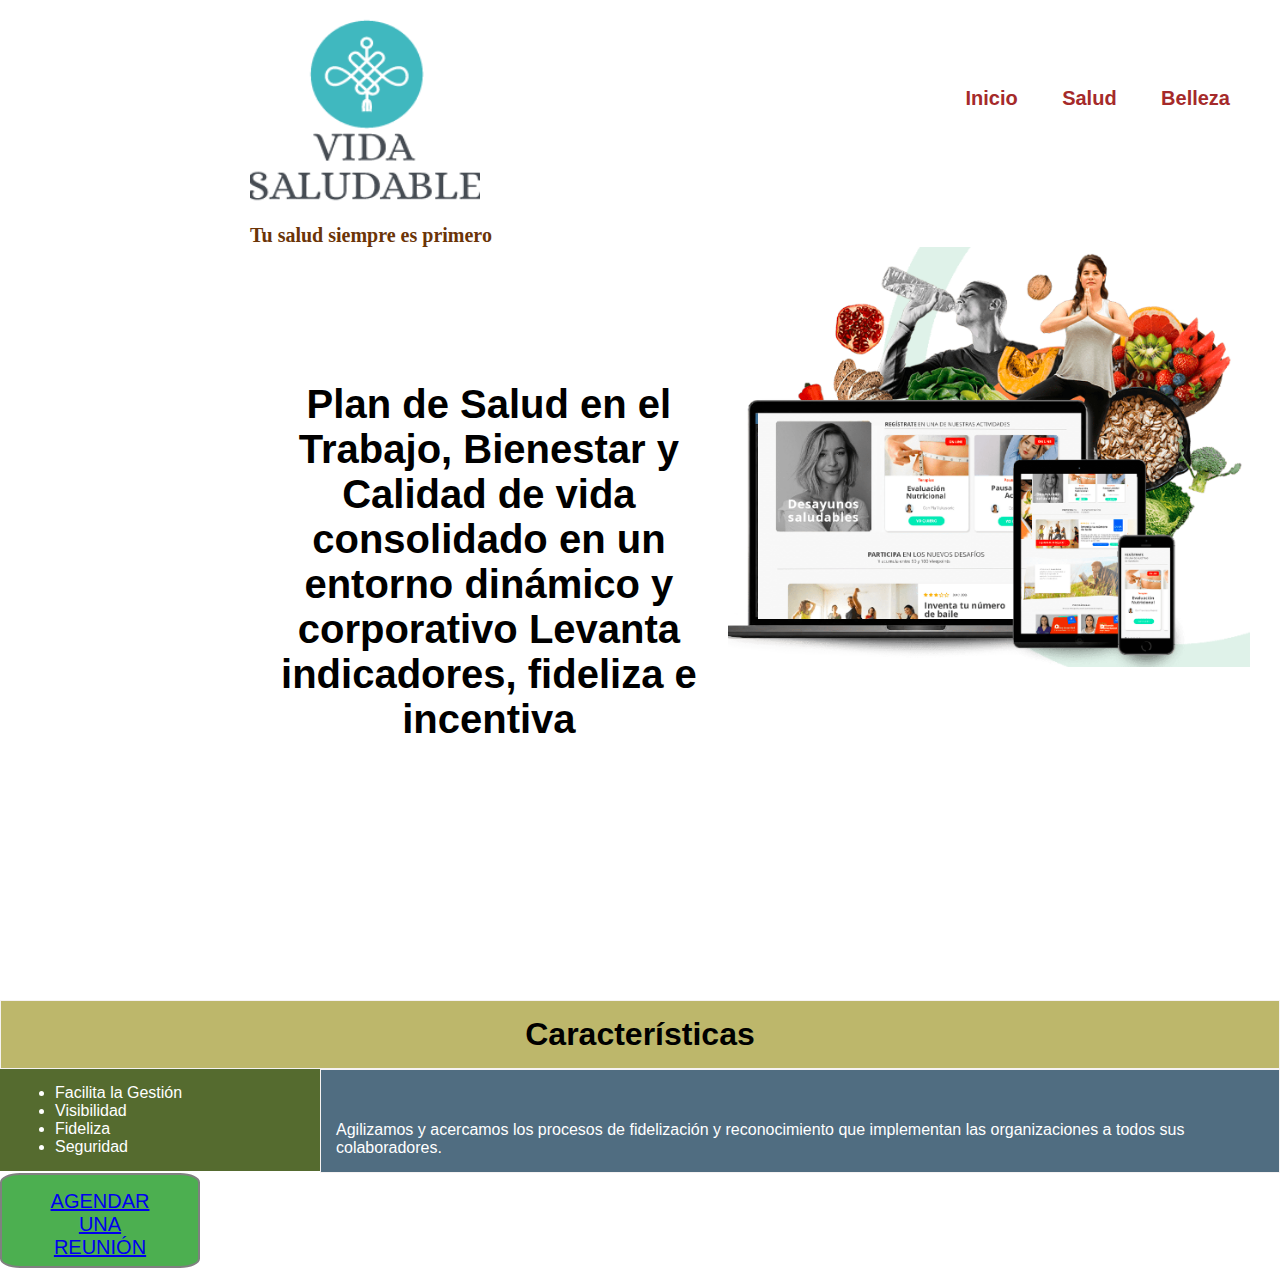
==== index.html @ b33436d8 "Parcial creación" ====
<!DOCTYPE html>
<html lang="es">
    <head>
         <meta charset="utf-8">
         <title> Vida SALUDABLE
        </title>
        <link type="text/css" rel="stylesheet" href="estilosps.css">  
        <script src="main.js"></script>
    </head>
    <body>
        <header>
           <div id="principal">
             <div id="caja2">
                <img src="logovs.png"alt="logos" class="imgredonda" style="width:230px;
                    height:220px;
                    border:0px solid #afaaaa;">
                    <nav>
                        <a href="PortalSaludable.html">Inicio</a>
                        <a href="salud.html">Salud</a>
                        <a href="Belleza.html">Belleza</a>
                    </nav>
                    <p></p>
                <div id="caja1"
                 <p> Tu salud siempre es primero </p>
                 <div id="caja3">
                    <h1><br><br><br> Plan de Salud en el Trabajo, Bienestar y Calidad de vida consolidado en un entorno dinámico y corporativo
                    Levanta indicadores, fideliza e incentiva</h1>
                    <img src="Buenoshabitos.png" alt="habitos" class="imgredonda" style="width:530px;
                        height:420px;
                        border:0px solid #afaaaa;">        
                 </div>  
            
        </header>      
        <body>     

              <div class="header">
                <h1>Características</h1>
                </div>
                
                <div class="menu">
                <ul>
                <li>Facilita la Gestión</li>
                <li>Visibilidad</li>
                <li>Fideliza</li>
                <li>Seguridad</li>
                </ul>
                </div>
                
                <div class="main">
                <h1></h1>
                <br><br><p>Agilizamos y acercamos los procesos de fidelización y reconocimiento que implementan las organizaciones a todos sus colaboradores.</p>
                </div>



            <div class="btn"  
                    
                <button class="btn"><a href="AgendarReunion.html">AGENDAR UNA REUNIÓN </a></button>
            </div>  
    </body>
    </html>
---- estilosps.css ----
*  { font-family: arial; margin: 0}
h1 { text-align: center; }
body > p  { text-align: justify; margin: 0 10px; }
#principal { width: 1000px; height: 1000px; background-color:white; margin-right: 250px; margin-left: 250px;}
#caja1 {font-size: 20px;color: rgb(107, 52, 7);font-family: fantasy;font-weight: bold; float: left;}
Header.logo{
    color: bisque;
    font-size: 50px;
    line-height: 200px;
    float: left;
}
header nav {
    float: right;
    line-height: 200px;
}
header nav a {
    display: inline-block;
    color: brown;
    text-decoration: none;
    padding: 10px 20px;
    line-height: normal;
    font-size: 20px;
    font-weight: bold;
    }
header nav a :hover{
    background-color: chocolate;
    border-radius: 50px;
}
#caja3 {font-size: 20px;color: black; font-weight: bold; top: 120px;right: 220px;
display: flex;
justify-content: left;}
.main{
width: 75%;
float: left;
padding: 15px;
border: 1px solid red;
}
.btn {
    background-color: #4CAF50; 
    border: 2px solid gray;
    color: rgb(241, 234, 234);
    padding: 15px 32px;
    text-align: center;
    font-family:'Trebuchet MS', 'Lucida Sans Unicode', 'Lucida Grande', 'Lucida Sans', Arial, sans-serif;
    text-decoration:none;
    display:inline-block;
    margin-right: auto;
    margin-left: auto;
    font-size: 20px;
    width: 200px;
    height: 95px;
    border-radius: 10%;
    }

.button1 {
    box-shadow: 0 8px 16px 0 rgba(0,0,0,0.2), 0 6px 20px 0 rgba(0,0,0,0.19);
}
 
.flex-container {
    display: -webkit-flex;
    display: flex;
    -webkit-justify-content: space-between;
    justify-content: space-between;
    width: 400px;
    height: 250px;
    background-color: lightgrey;
}

.flex-item {
    background-color: cornflowerblue;
    width: 100px;
    height: 100px;
    margin: 10px;
}
* {
    box-sizing: border-box;
}
.header {
    border: 1px solid rgb(245, 242, 242);
    padding: 15px;
    background-color: darkkhaki;
}
.menu {
    width: 25%;
    float: left;
    padding: 15px;
    color: white;
    background-color: darkolivegreen;
}
.main {
    width: 75%;
    float: left;
    padding: 15px;
    border: 1px solid rgb(245, 242, 242);
    color: white;
    background-color: #506d81;
}
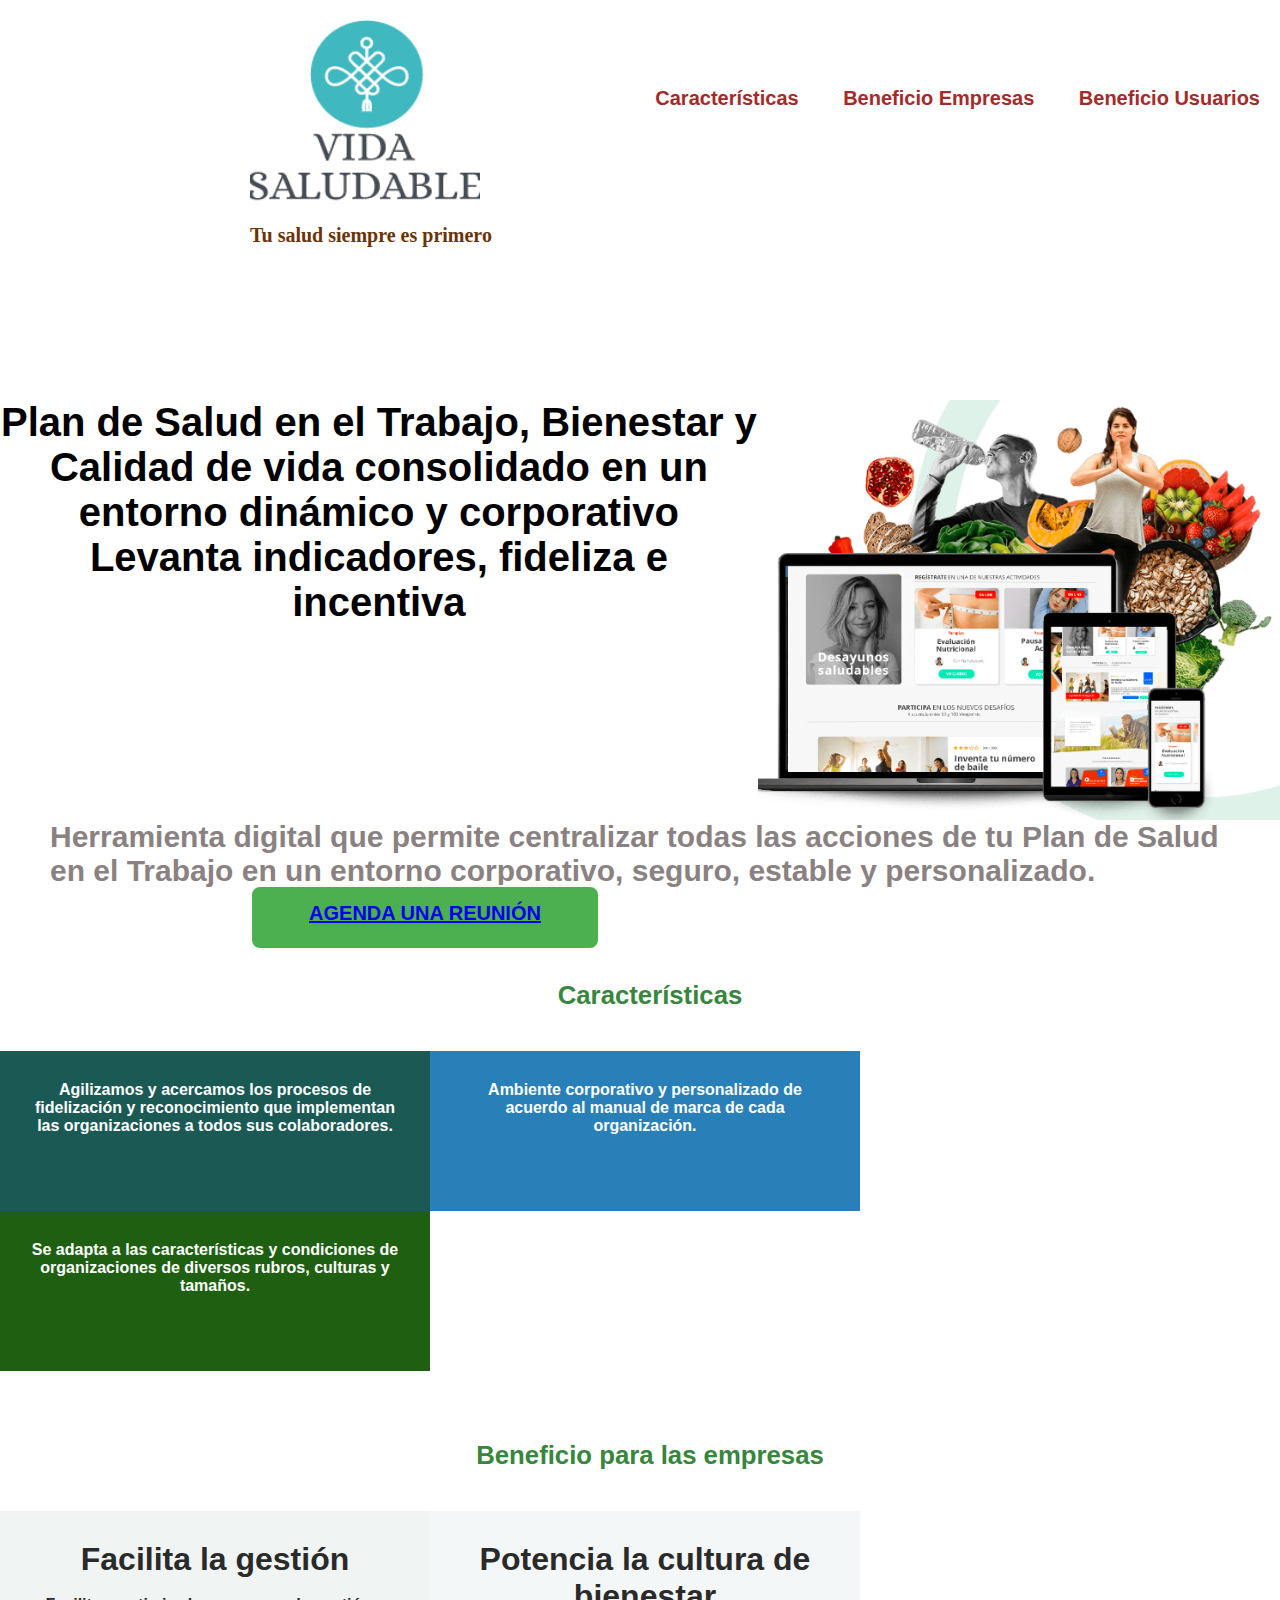
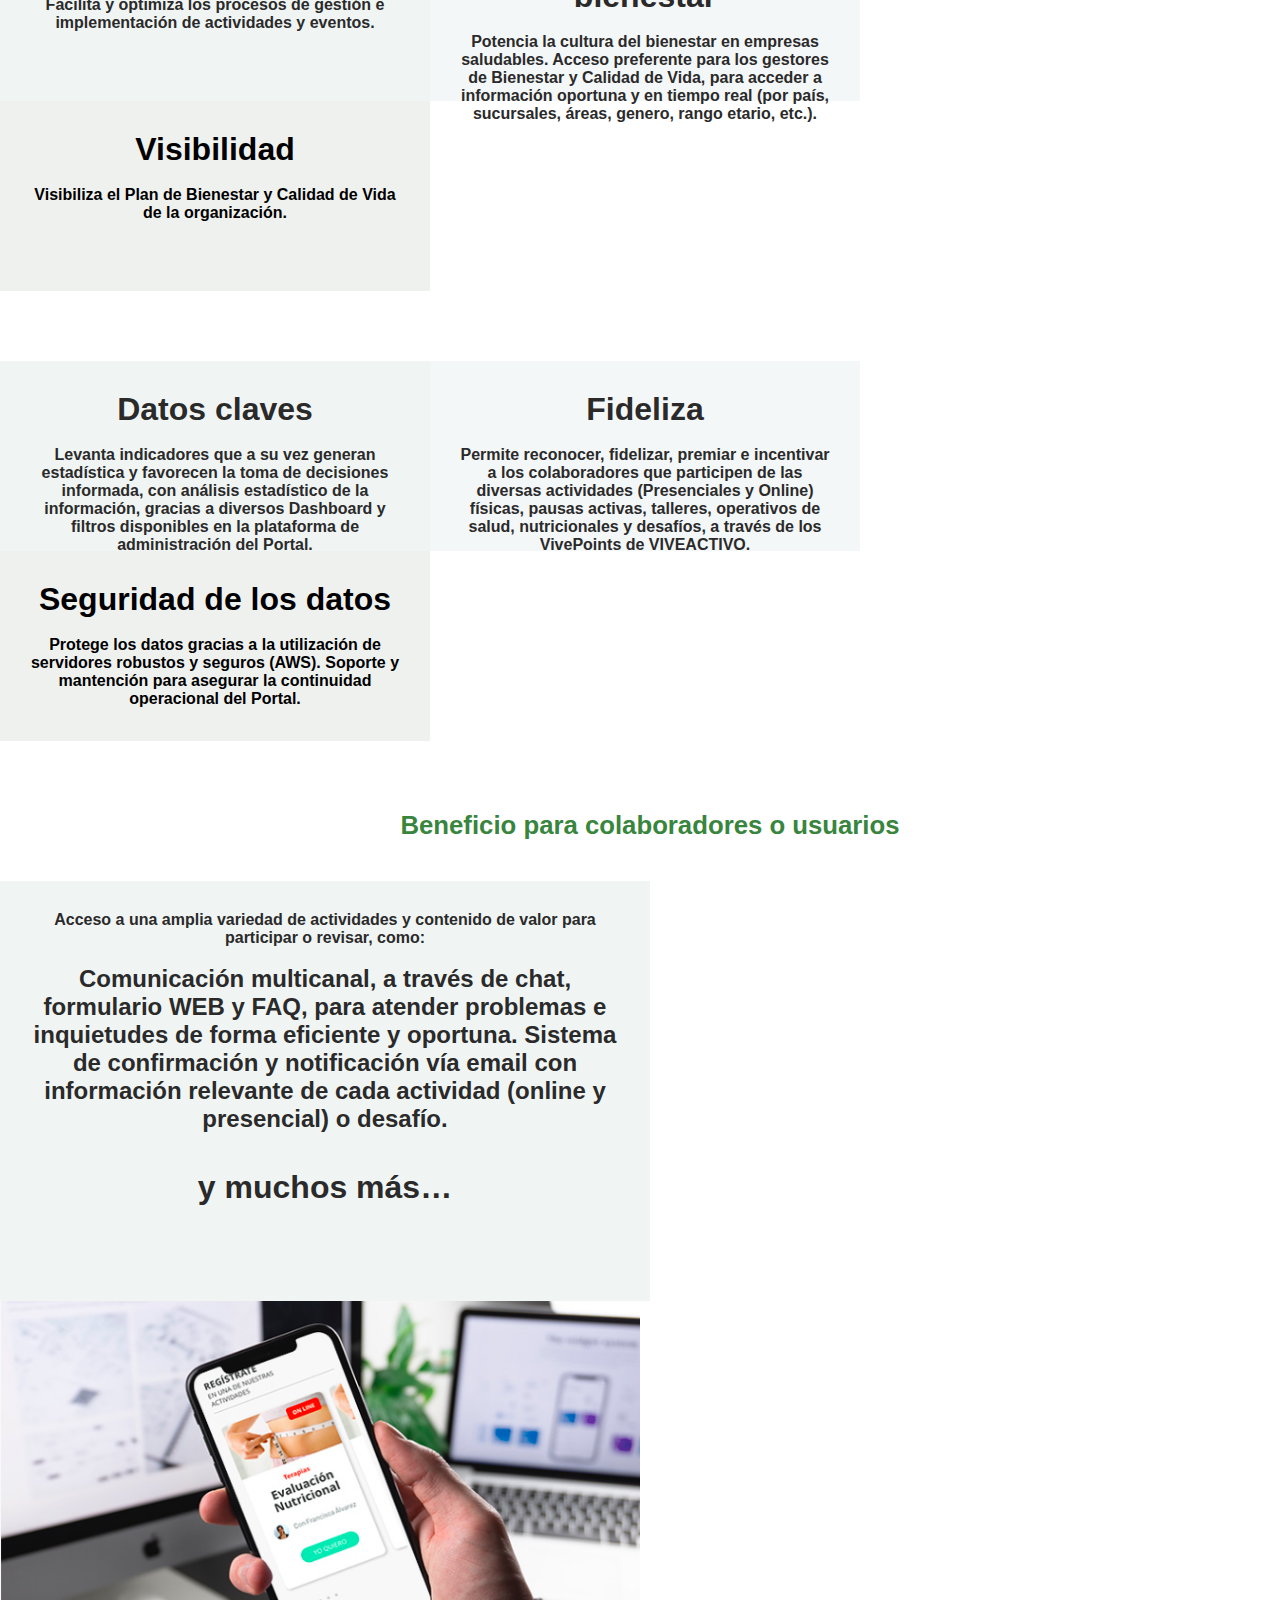
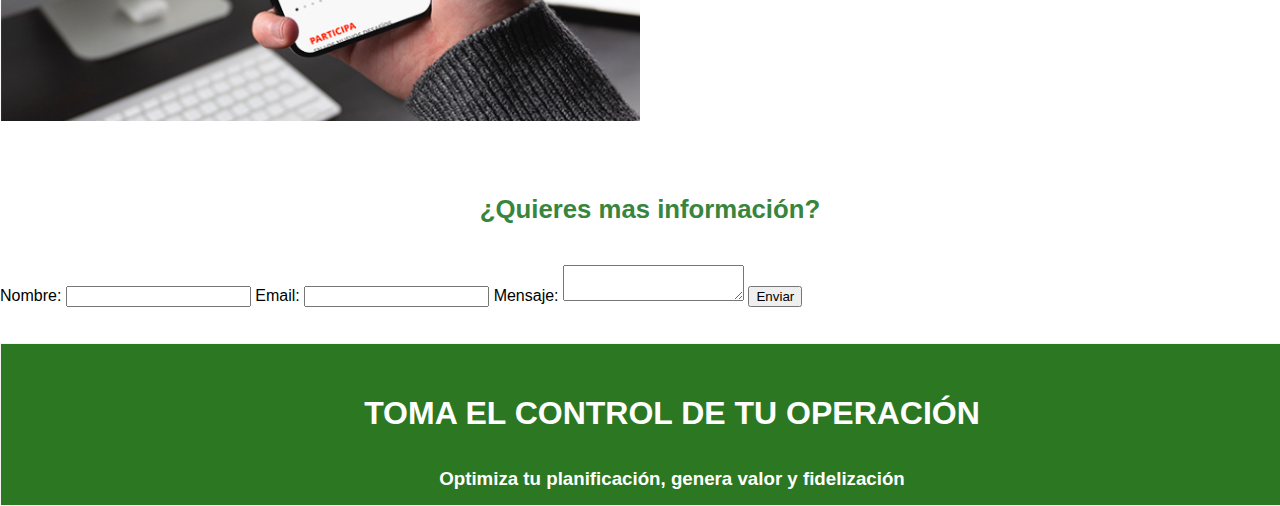
==== commit b11eeab9: "examenparcial" ====
--- a/index.html
+++ b/index.html
@@ -9,53 +9,145 @@
     </head>
     <body>
         <header>
+            <nav>
+                <did id = "header nav" id = "header nav a" id = "header nav a :hover"
+                <a></a>
+                <a href="#caracteristica">Características</a>
+                <a href="#beneficioempresa">Beneficio Empresas</a>
+                <a href="#beneficiousuario">Beneficio Usuarios</a>
+                </div>
+        </nav>
            <div id="principal">
              <div id="caja2">
-                <img src="logovs.png"alt="logos" class="imgredonda" style="width:230px;
+                <img src="logovs.png"alt="logos" class="Header.logo" style="width:230px;
                     height:220px;
                     border:0px solid #afaaaa;">
-                    <nav>
-                        <a href="PortalSaludable.html">Inicio</a>
-                        <a href="salud.html">Salud</a>
-                        <a href="Belleza.html">Belleza</a>
-                    </nav>
-                    <p></p>
-                <div id="caja1"
-                 <p> Tu salud siempre es primero </p>
-                 <div id="caja3">
-                    <h1><br><br><br> Plan de Salud en el Trabajo, Bienestar y Calidad de vida consolidado en un entorno dinámico y corporativo
+            <div id="caja1"
+            <p> Tu salud siempre es primero </p>
+             </div>  
+         </header> 
+          
+        <main>
+            <div id="caja3">
+            <h1> Plan de Salud en el Trabajo, Bienestar y Calidad de vida consolidado en un entorno dinámico y corporativo
                     Levanta indicadores, fideliza e incentiva</h1>
+            <div class="btn"  
+                  <button class="btn"><a href="#contacto">AGENDA UNA REUNIÓN </a></button>
+            </div>  
                     <img src="Buenoshabitos.png" alt="habitos" class="imgredonda" style="width:530px;
                         height:420px;
-                        border:0px solid #afaaaa;">        
-                 </div>  
+                        border:0px solid #afaaaa;">     
+            </div> 
+            <div id="caja4">
+            <h2>Herramienta digital que permite centralizar todas las acciones de tu Plan de Salud en el Trabajo en un entorno corporativo, seguro, estable y personalizado.</h2><br><br><br><br><br><br><br>        
+            </div>    
+            <article id="noticia1">
+
+            <div id="caja5">
+            <a name="caracteristica" id="caracteristica"></a> 
+             <h3>Características</h3><br><br><br>   
+            </div> 
+
+            <div id="a">
+                <div>Agilizamos y acercamos los procesos de fidelización y reconocimiento que implementan las organizaciones a todos sus colaboradores.</div>
+            </div> 
+            <div id="b">
+                <div>Ambiente corporativo y personalizado de acuerdo al manual de marca de cada organización.</div>
+            </div>  
+            <div id="c">
+                <div>Se adapta a las características y condiciones de organizaciones de diversos rubros, culturas y tamaños.</div><br><br><br><br>
+            </div>   
+            <div id="caja5">
+                <a name="beneficioempresa" id="beneficioempresa"></a> 
+                <br><br><br><h3></h3><br><br><br>   
+                </div> 
+            <div id="caja5">
+            <a name="beneficioempresa" id="beneficioempresa"></a> 
+            <br><br><br><h3>Beneficio para las empresas</h3><br><br><br>   
+            </div>  
+            <div id="d">
+                <div><h1>Facilita la gestión</h1><br>
+                    <p>Facilita y optimiza los procesos de gestión e implementación de actividades y eventos.</p></div>
+            </div> 
+            <div id="e">
+                <div><h1>Potencia la cultura de bienestar</h1><br>
+                    <p>Potencia la cultura del bienestar en empresas saludables. Acceso preferente para los gestores de Bienestar y Calidad de Vida, para acceder a información oportuna y en tiempo real (por país, sucursales, áreas, genero, rango etario, etc.).</p></div>
+            </div>  
+            <div id="f">
+                <div><h1>Visibilidad</h1><br>
+                    <p>Visibiliza el Plan de Bienestar y Calidad de Vida de la organización.</p></div>
+            </div>   
+            <div id="caja5">
+                <a name="beneficioempresa" id="beneficioempresa"></a> 
+                <br><br><br><h3></h3><br><br><br>   
+                </div>   
+            <div id="d">
+                <div><h1>Datos claves</h1><br>
+                    <p>Levanta indicadores que a su vez generan estadística y favorecen la toma de decisiones informada, con análisis estadístico de la información, gracias a diversos Dashboard y filtros disponibles en la plataforma de administración del Portal.</p></div>
+            </div> 
+            <div id="e">
+                <div><h1>Fideliza</h1><br>
+                    <p>Permite reconocer, fidelizar, premiar e incentivar a los colaboradores que participen de las diversas actividades (Presenciales y Online) físicas, pausas activas, talleres, operativos de salud, nutricionales y desafíos, a través de los VivePoints de VIVEACTIVO.</p></div>
+            </div>  
+            <div id="f">
+                <div><h1>Seguridad de los datos</h1><br>
+                    <p>Protege los datos gracias a la utilización de servidores robustos y seguros (AWS). Soporte y mantención para asegurar la continuidad operacional del Portal.</p></div>
+            </div>      
+                  <header>
+                    
+            <div id="caja5">
+             <a name="beneficiousuario" id="beneficiousuario"></a>
+             <br><br><br><h3></h3><br><br><br>   
+              </div>   
+        
+            <div id="caja5">
+            <a name="beneficiousuario" id="beneficiousuario"></a>
+            <br><br><br><h3>Beneficio para colaboradores o usuarios</h3><br><br><br>   
+            </div>  
+            <div id="g">
+                <div><p>Acceso a una amplia variedad de actividades y contenido de valor para participar o revisar, como:</p><br>
+                    <h2>Comunicación multicanal, a través de chat, formulario WEB y FAQ, para atender problemas e inquietudes de forma eficiente y oportuna.
+                        Sistema de confirmación y notificación vía email con información relevante de cada actividad (online y presencial) o desafío.</h2>
+                <br><br><strong><h1>y muchos más…</h1></strong>
+                    </div>
+            </div> 
+            <right><img src="Beneficiousuario.png" alt="beneficio" class="imgredonda" style="width:640px;
+                        height:420px;
+                        border:0px solid #afaaaa;"></right> 
             
-        </header>      
-        <body>     
+            <div id="caja5">
+                <a name="beneficiousuario" id="beneficiousuario"></a>
+                <br><br><br><h3></h3><br><br><br>   
+                </div>   
+            <div id="caja5">
+                <a name="beneficiousuario" id="beneficiousuario"></a>
+                <br><br><br><h3>¿Quieres mas información?</h3><br><br><br>   
+                </div>   
 
-              <div class="header">
-                <h1>Características</h1>
-                </div>
-                
-                <div class="menu">
-                <ul>
-                <li>Facilita la Gestión</li>
-                <li>Visibilidad</li>
-                <li>Fideliza</li>
-                <li>Seguridad</li>
-                </ul>
-                </div>
+              <form action="enviar_mensaje.php" method="post">
+                <label for="nombre">Nombre:</label>
+                <input type="text" id="nombre" name="nombre" required>
+                <label for="email">Email:</label>
+                <input type="email" id="email" name="email" required>
+                <label for="mensaje">Mensaje:</label>
+                <textarea id="mensaje" name="mensaje" required></textarea>
+                <input type="submit" value="Enviar"><br><br><br>
+              </form>
+            </section>
+        
+          </main>     
+
+          
+        <body>   
+             
                 
                 <div class="main">
                 <h1></h1>
-                <br><br><p>Agilizamos y acercamos los procesos de fidelización y reconocimiento que implementan las organizaciones a todos sus colaboradores.</p>
+                <br><br><h1>TOMA EL CONTROL DE TU OPERACIÓN</h1>
+                <br><br><h3>Optimiza tu planificación, genera valor y fidelización</h3>
                 </div>
+                
 
-
-
-            <div class="btn"  
-                    
-                <button class="btn"><a href="AgendarReunion.html">AGENDAR UNA REUNIÓN </a></button>
-            </div>  
+            
     </body>
     </html>
--- a/estilosps.css
+++ b/estilosps.css
@@ -1,7 +1,7 @@
 *  { font-family: arial; margin: 0}
 h1 { text-align: center; }
 body > p  { text-align: justify; margin: 0 10px; }
-#principal { width: 1000px; height: 1000px; background-color:white; margin-right: 250px; margin-left: 250px;}
+#principal { width: 400px; height: 400px; background-color:white; margin-right: 250px; margin-left: 250px;}
 #caja1 {font-size: 20px;color: rgb(107, 52, 7);font-family: fantasy;font-weight: bold; float: left;}
 Header.logo{
     color: bisque;
@@ -21,14 +21,41 @@
     line-height: normal;
     font-size: 20px;
     font-weight: bold;
+    
     }
 header nav a :hover{
     background-color: chocolate;
     border-radius: 50px;
-}
+    float: right;
+}
+.container {
+    max-width: 800px;
+    margin: 0 auto;
+    padding: 20px;
+  }
+  .sidebar {
+    background-color: lightgray;
+    padding: 20px;
+    width: 200px;
+    float: right;
+  }
 #caja3 {font-size: 20px;color: black; font-weight: bold; top: 120px;right: 220px;
 display: flex;
 justify-content: left;}
+
+#caja4 {font-size: 20px;color: rgb(138, 130, 130); font-weight: bold; top: 120px;right: 220px;
+    display: flex;
+    justify-content: center;
+    width: 1200px;
+    margin-right: 50px; 
+    margin-left: 50px}
+#caja5 {font-size: 22px;color: rgb(56, 133, 62); font-weight: bold; top: 120px;right: 220px;
+    display: flex;
+    justify-content: center;
+    height: 70px;
+    width: 1200px;
+    margin-right: 50px; 
+    margin-left: 50px}
 .main{
 width: 75%;
 float: left;
@@ -37,19 +64,20 @@
 }
 .btn {
     background-color: #4CAF50; 
-    border: 2px solid gray;
-    color: rgb(241, 234, 234);
+    border: 2px solid rgb(252, 249, 249);
+    color: rgb(235, 101, 101);
     padding: 15px 32px;
     text-align: center;
-    font-family:'Trebuchet MS', 'Lucida Sans Unicode', 'Lucida Grande', 'Lucida Sans', Arial, sans-serif;
+    font-family:'Lucida Sans';
     text-decoration:none;
-    display:inline-block;
-    margin-right: auto;
-    margin-left: auto;
+    position:absolute;
+    bottom: -50px;
+    margin-right: 250px;
+    margin-left: 250px;
     font-size: 20px;
-    width: 200px;
-    height: 95px;
-    border-radius: 10%;
+    width: 350px;
+    height: 65px;
+    border-radius: 10px;
     }
 
 .button1 {
@@ -88,10 +116,98 @@
     background-color: darkolivegreen;
 }
 .main {
-    width: 75%;
-    float: left;
+    width: 105%;
+    float: left;
+    text-align: center;
     padding: 15px;
     border: 1px solid rgb(245, 242, 242);
     color: white;
-    background-color: #506d81;
-}+    background-color: #2c7722;
+}
+
+#a {
+    float: left;
+    padding: 30px;
+    height: 160px;
+    width: 430px; 
+    color: white;
+    text-align: center;
+    font-family: 'Lucida Sans';
+    font-weight: bold;
+    background-color:rgb(27, 90, 84);
+  }
+  
+  #b {
+    float: left;
+    padding: 30px;
+    height: 160px;
+    width: 430px; 
+    color: white;
+    text-align: center;
+    font-family: 'Lucida Sans';
+    font-weight: bold;
+    background-color: #2980B9;
+  }
+  #c {
+    float: left;
+    padding: 30px;
+    height: 160px;
+    width: 430px; 
+    color: white;
+    text-align: center;
+    font-family: 'Lucida Sans';
+    font-weight: bold;
+    background-color: #1f5f12;;
+  }
+  #d {
+    float: left;
+    padding: 30px;
+    height: 190px;
+    width: 430px; 
+    color: rgb(43, 42, 42);
+    text-align: center;
+    font-family: 'Lucida Sans';
+    font-weight: bold;
+    background-color:rgb(240, 245, 244);
+  }
+  
+  #e {
+    float: left;
+    padding: 30px;
+    height: 190px;
+    width: 430px; 
+    color: rgb(43, 42, 42);
+    text-align: center;
+    font-family: 'Lucida Sans';
+    font-weight: bold;
+    background-color: #f4f7f8;
+  }
+  #f {
+    float: left;
+    padding: 30px;
+    height: 190px;
+    width: 430px; 
+    color: rgb(43, 42, 42)e;
+    text-align: center;
+    font-family: 'Lucida Sans';
+    font-weight: bold;
+    background-color: #eff1ef;;
+  }
+  #g {
+    float: left;
+    padding: 30px;
+    height: 420px;
+    width: 650px; 
+    color: rgb(43, 42, 42);
+    text-align: center;
+    font-family: 'Lucida Sans';
+    font-weight: bold;
+    background-color:rgb(240, 245, 244);
+  }
+  #h {
+    
+    color: rgb(7, 7, 7);
+    text-align: center;
+    font-family: 'Lucida Sans';
+    font-weight: bold;
+ }